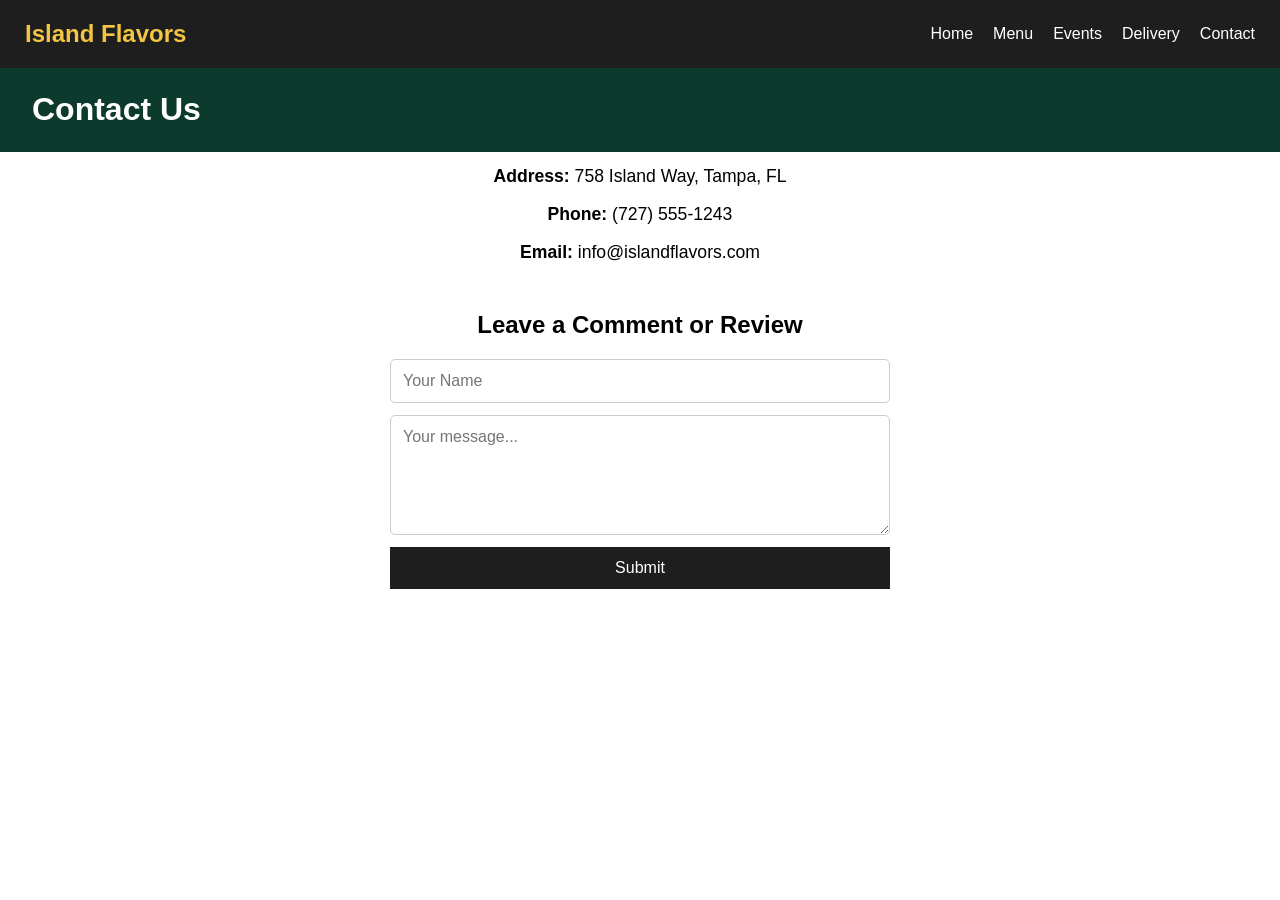
==== contact.html @ 447f6ff3 "Add files via upload" ====
<!DOCTYPE html>
<html lang="en">
<head>
  <meta charset="UTF-8">
  <title>Contact | Island Flavors</title>
  <link rel="stylesheet" href="style.css">
</head>
<body>


<nav class="navbar">
  <a href="index.html" class="logo">Island Flavors</a>

  <div class="hamburger" id="hamburger">
    <span></span>
    <span></span>
    <span></span>
  </div>

  <ul class="nav-links" id="nav-links">
    <li><a href="index.html">Home</a></li>
    <li><a href="menu.html">Menu</a></li>
    <li><a href="events.html">Events</a></li>
    <li><a href="delivery.html">Delivery</a></li>
    <li><a href="contact.html">Contact</a></li>
  </ul>
</nav>

<header>
  <h1>Contact Us</h1>
</header>

<section class="contact-info">
  <p><strong>Address:</strong> 758 Island Way, Tampa, FL</p>
  <p><strong>Phone:</strong> (727) 555-1243</p>
  <p><strong>Email:</strong> info@islandflavors.com</p>
</section>

<section class="contact-form">
  <h2>Leave a Comment or Review</h2>
  <form>
    <input type="text" placeholder="Your Name" required>
    <textarea placeholder="Your message..." required></textarea>
    <button type="submit">Submit</button>
  </form>
</section>
<script src="script.js"></script>
</body>
</html>
---- style.css ----
* {
  margin: 0;
  padding: 0;
  box-sizing: border-box;
  font-family: Arial, sans-serif;
}

body {
  line-height: 1.6;
}


header {
  display: flex;
  justify-content: space-between;
  align-items: center;
  background: #0c3b2e;
  color: white;
  padding: 1rem 2rem;
  position: relative;
}

.navbar {
  display: flex;
  justify-content: space-between;
  align-items: center;
  background-color: #1e1e1e;
  padding: 15px 25px;
  position: relative;
}

.logo {
  color: #f4c542;
  font-size: 1.5rem;
  font-weight: bold;
  text-decoration: none;
}

.nav-links {
  list-style: none;
  display: flex;
  gap: 20px;
}

.nav-links a {
  color: white;
  text-decoration: none;
  font-weight: 500;
}

.nav-links a:hover {
  color: #f4c542;
}


.hamburger {
  display: none;
  flex-direction: column;
  cursor: pointer;
}

.hamburger span {
  background: white;
  height: 3px;
  width: 25px;
  margin: 4px 0;
  border-radius: 2px;
}

.hero {
  background: url('https://images.unsplash.com/photo-1604908177073-3c7b8e5c9f4a') no-repeat center/cover;
  height: 80vh;
  display: flex;
  align-items: center;
  justify-content: center;
  text-align: center;
  color: white;
  padding: 1rem;
}

.hero-text h1 {
  font-size: 3rem;
}

.hero-text p {
  margin: 1rem 0;
}

.btn {
  display: inline-block;
  padding: 0.8rem 1.5rem;
  background: #f4b400;
  color: black;
  text-decoration: none;
  border-radius: 5px;
  transition: 0.3s;
}

.btn:hover {
  background: #d89e00;
}


.featured, .about, .events-preview, .cta {
  padding: 4rem 2rem;
  text-align: center;
}

.card-container {
  display: flex;
  gap: 2rem;
  margin-top: 2rem;
  justify-content: center;
}
.card-img {
  width: 100%;
  height: 180px;
  object-fit: cover;
  border-radius: 10px 10px 0 0;
  margin-bottom: 1rem;
}

.card {
  background: #f8f8f8;
  padding: 2rem;
  border-radius: 10px;
  width: 250px;
  transition: 0.3s;
  overflow: hidden;
}

.card:hover {
  transform: translateY(-8px);
}

.about {
  background: #f4b400;
}

.cta {
  background: #0c3b2e;
  color: white;
}

.menu-list {
  max-width: 900px;
  margin: auto;
  padding: 20px;
  display: flex;
  flex-direction: column;
  gap: 20px;
}

.menu-item {
  display: flex;
  gap: 20px;
  align-items: center;
  border-bottom: 1px solid #ddd;
  padding-bottom: 15px;
}

.menu-item img {
  width: 100px;
  height: 100px;
  object-fit: cover;
  border-radius: 10px;
}

.menu-item h3 {
  margin: 0;
}

.menu-item span {
  color: #e67e22;
  font-weight: bold;
}

.calendar {
  max-width: 1000px;
  margin: auto;
}

.calendar-grid {
  display: grid;
  grid-template-columns: repeat(7, 1fr);
  gap: 10px;
}

.day {
  font-weight: bold;
  text-align: center;
  padding: 10px 0;
  background-color: #1e1e1e;
  color: #fff;
}

.date {
  min-height: 90px;
  border: 1px solid #ddd;
  padding: 10px;
  background-color: #fff;
  font-size: 0.9rem;
}

.date span {
  display: block;
  margin-top: 5px;
  color: #e67e22;
  font-weight: bold;
}

.contact-info {
  max-width: 600px;
  margin: auto;
  text-align: center;
  font-size: 1.1rem;
}

.contact-info p {
  margin: 10px 0;
}

.contact-form {
  max-width: 500px;
  margin: 40px auto 0;
}

.contact-form h2 {
  text-align: center;
  margin-bottom: 15px;
}

.contact-form form {
  display: flex;
  flex-direction: column;
  gap: 12px;
}

.contact-form input,
.contact-form textarea {
  padding: 12px;
  font-size: 1rem;
  border-radius: 5px;
  border: 1px solid #ccc;
}

.contact-form textarea {
  resize: vertical;
  min-height: 120px;
}

.contact-form button {
  padding: 12px;
  background-color: #1e1e1e;
  color: #fff;
  border: none;
  cursor: pointer;
  font-size: 1rem;
}

.contact-form button:hover {
  background-color: #f4c542;
  color: #1e1e1e;
}

.delivery-form {
  max-width: 500px;
  margin: auto;
}

.delivery-form form {
  display: flex;
  flex-direction: column;
  gap: 12px;
}

.delivery-form input,
.delivery-form select,
.delivery-form textarea {
  padding: 12px;
  font-size: 1rem;
  border-radius: 5px;
  border: 1px solid #ccc;
}

.delivery-form textarea {
  resize: vertical;
  min-height: 100px;
}

.delivery-form button {
  padding: 12px;
  background-color: #f4c542;
  color: #1e1e1e;
  border: none;
  font-size: 1rem;
  cursor: pointer;
  font-weight: bold;
}

.delivery-form button:hover {
  background-color: #1e1e1e;
  color: #fff;
}


footer {
  background: #222;
  color: white;
  text-align: center;
  padding: 1rem;
}


@media (max-width: 768px) {

  .hamburger {
    display: flex;
  }

  .nav-links {
    display: none;
    flex-direction: column;
    position: absolute;
    top: 60px;
    right: 0;
    background-color: #1e1e1e;
    width: 100%;
    text-align: center;
    padding: 20px 0;
  }

  .nav-links.active {
    display: flex;
  }

  .nav-links li {
    margin: 15px 0;
  }

  .card-container {
    flex-direction: column;
    align-items: center;
  }
  .card {
    width: 90%;
  }

  .hero-text h1 {
    font-size: 2rem;
  }

  .calendar-grid {
    grid-template-columns: repeat(2, 1fr);
  }

  .day {
    display: none;
  }
}


@media (min-width: 769px) and (max-width: 1024px) {

  .card-container {
    flex-wrap: wrap;
    justify-content: center;
  }

  .card {
    width: 45%;
  }

  .hero-text h1 {
    font-size: 2.5rem;
  }
}


@media (min-width: 1025px) {

  .card {
    width: 300px;
  }

  .hero-text h1 {
    font-size: 3rem;
  }
}
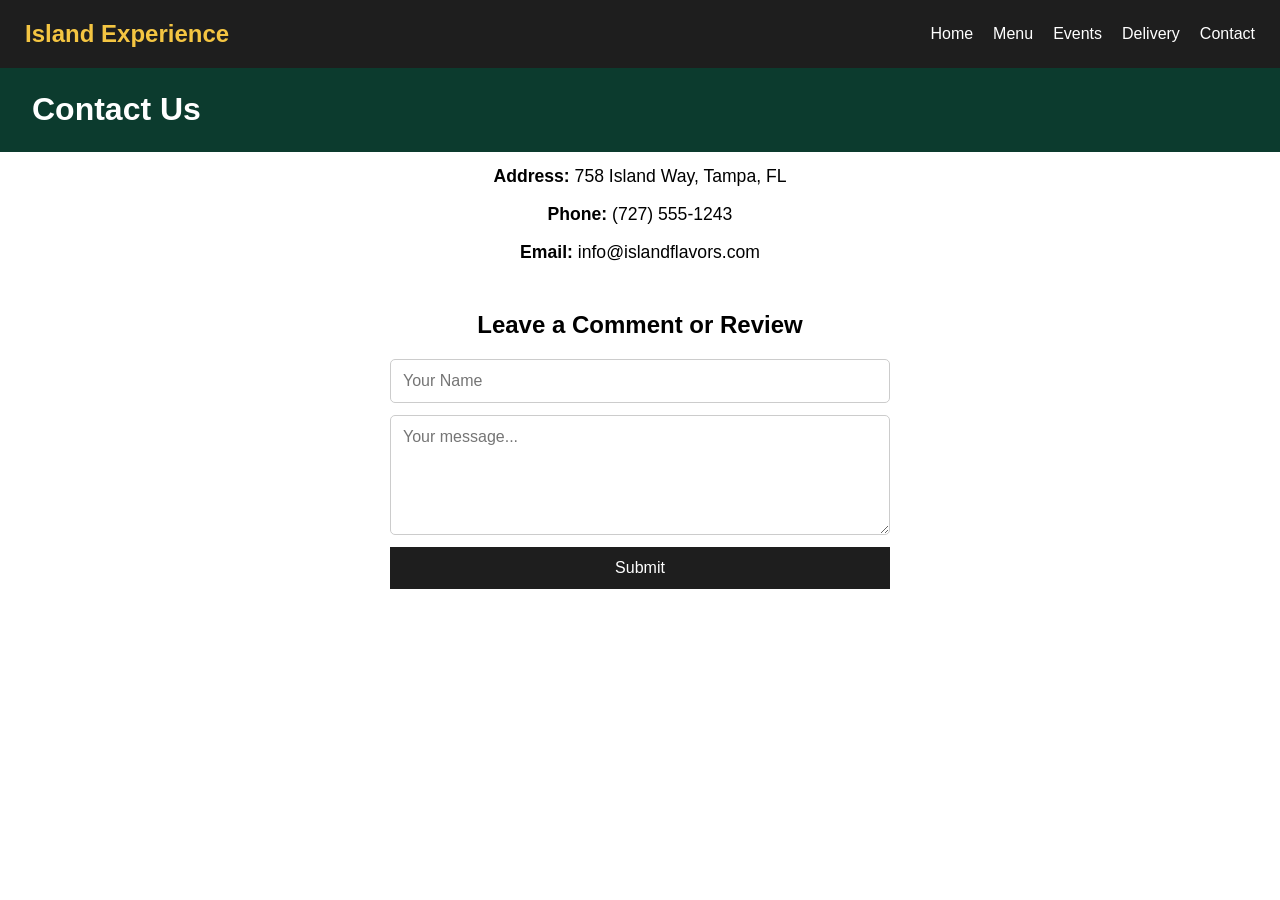
==== commit 52f180ab: "Add files via upload" ====
--- a/contact.html
+++ b/contact.html
@@ -2,14 +2,14 @@
 <html lang="en">
 <head>
   <meta charset="UTF-8">
-  <title>Contact | Island Flavors</title>
+  <title>Contact | Island Experience</title>
   <link rel="stylesheet" href="style.css">
 </head>
 <body>
 
 
 <nav class="navbar">
-  <a href="index.html" class="logo">Island Flavors</a>
+  <a href="index.html" class="logo">Island Experience</a>
 
   <div class="hamburger" id="hamburger">
     <span></span>
